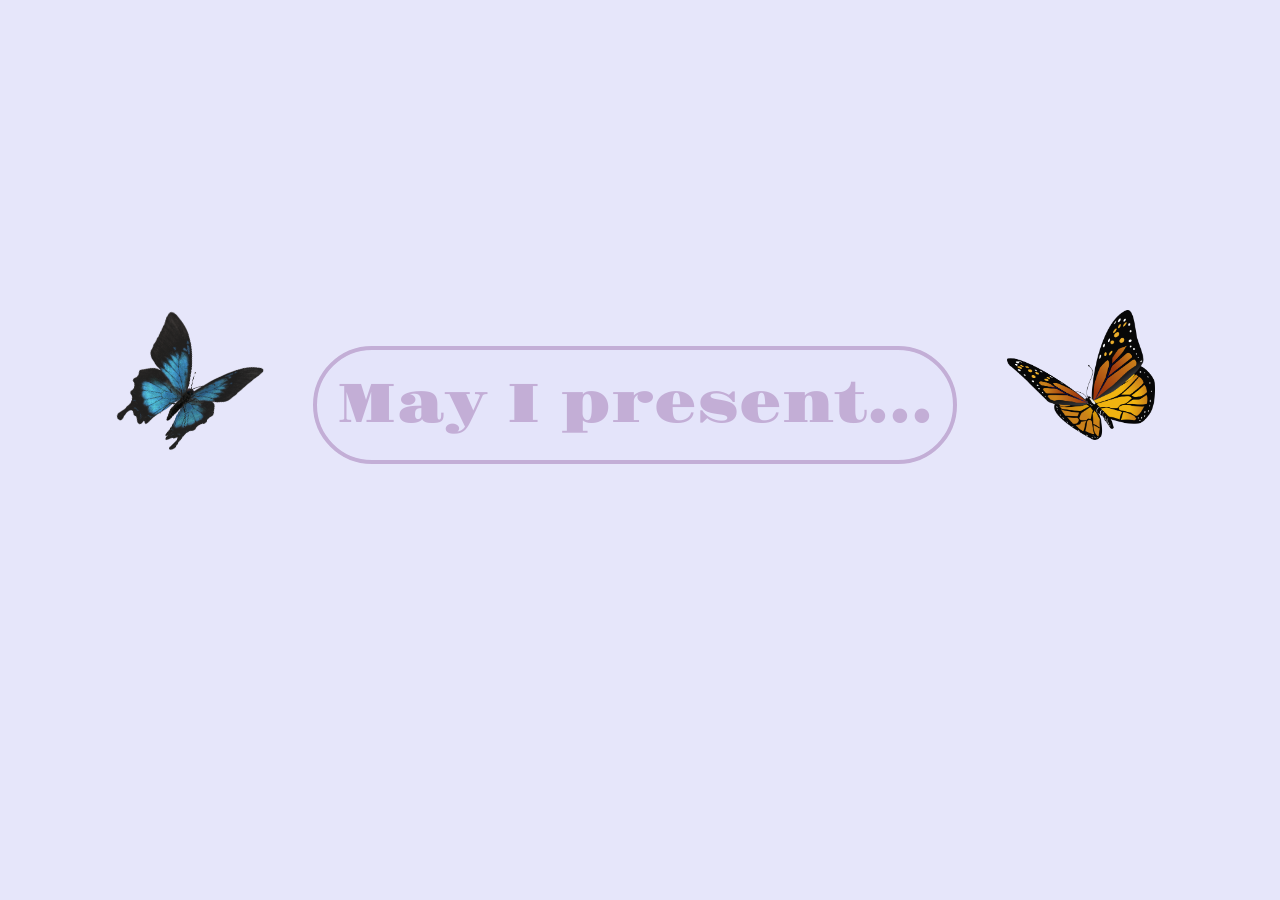
==== index.html @ 0151bbb2 "Refactor image paths in index.html Updated image paths and removed unnecessary file path." ====
<!DOCTYPE html>
<html>

  <head>
    <link rel="preconnect" href="https://fonts.googleapis.com">
    <link rel="preconnect" href="https://fonts.gstatic.com" crossorigin>
    <link href="https://fonts.googleapis.com/css2?family=Gravitas+One&display=swap" rel="stylesheet">
    <title>May I present...</title>
    <link rel="stylesheet" type="text/css" href="May I.css">
    <link rel="icon" type="image/png" href="creativecanvasdesign-butterfly-10365921_1920.png">
  </head>

  <body>
  <div class="butterfly">
    <img class="FLY" src="Butterfly 1.png">

    <div class="butterfly">
      <button class="np">May I present...</button> 
    </div>

    <div class="butterfly"><img class="Fly2" src="butterfly 2.png"> </div>

  </div>

  
  </body>
</html>
---- May I.css ----
body {
  display: flex;
  min-height: 90vh;
  margin:0;
  background-color: #e6e6fa;
  justify-content: center;
  align-items: center;
  text-align: center;
}
.butterfly {
  display: flex;
  align-items: center;
  justify-content: center;
  gap: 50px;
}
.main{
  display: flex;
  flex: 0 0 0 auto;
}
.np{
  z-index: 50;
  font-family: 'Gravitas One', Helvetica, sans-serif;
  font-size: 55px;
  padding:20px;
  margin:0;
  background-color:rgb(228, 228, 250);
  border: none;
  color: rgb(195, 174, 214);
  border: 4px solid rgb(195, 174, 214);
  border-radius: 80px;
  margin: 0;
  opacity: 1;
  transition: opacity 0.15s, padding 0.15s;
} 

.np:hover{
  z-index: 50;
  opacity: 80%;
  padding: 25px;
  cursor: pointer;
}

.np:active {
  z-index: 50;
  opacity: 0.7;
}
.butterfly:has(.np:hover) .FLY {
  transform: translate(400px, -240px) rotate(25deg);
}

.butterfly:has(.np:hover) .Fly2 {
  transform: translate(-400px, 140px) rotate(-25deg);
}

.FLY{
  flex: 0 0 0 auto;
  position: relative;
  z-index: 100;
  height: 130px;
  rotate: 20deg;
  padding: 0 15px 30px 0;
  margin:none;
  transition: transform 3s cubic-bezier(0.455, 0.03, 0.515, 0.955);
}

.Fly2{
  flex: 0 0 0 auto;
  height: 130px;
  z-index: 100;
  rotate: 0deg;
  margin: none;  
  padding: 0 0 60px 0;
  transition: transform 3s cubic-bezier(0.445, 0.03, 0.515, 0.955);
  
}
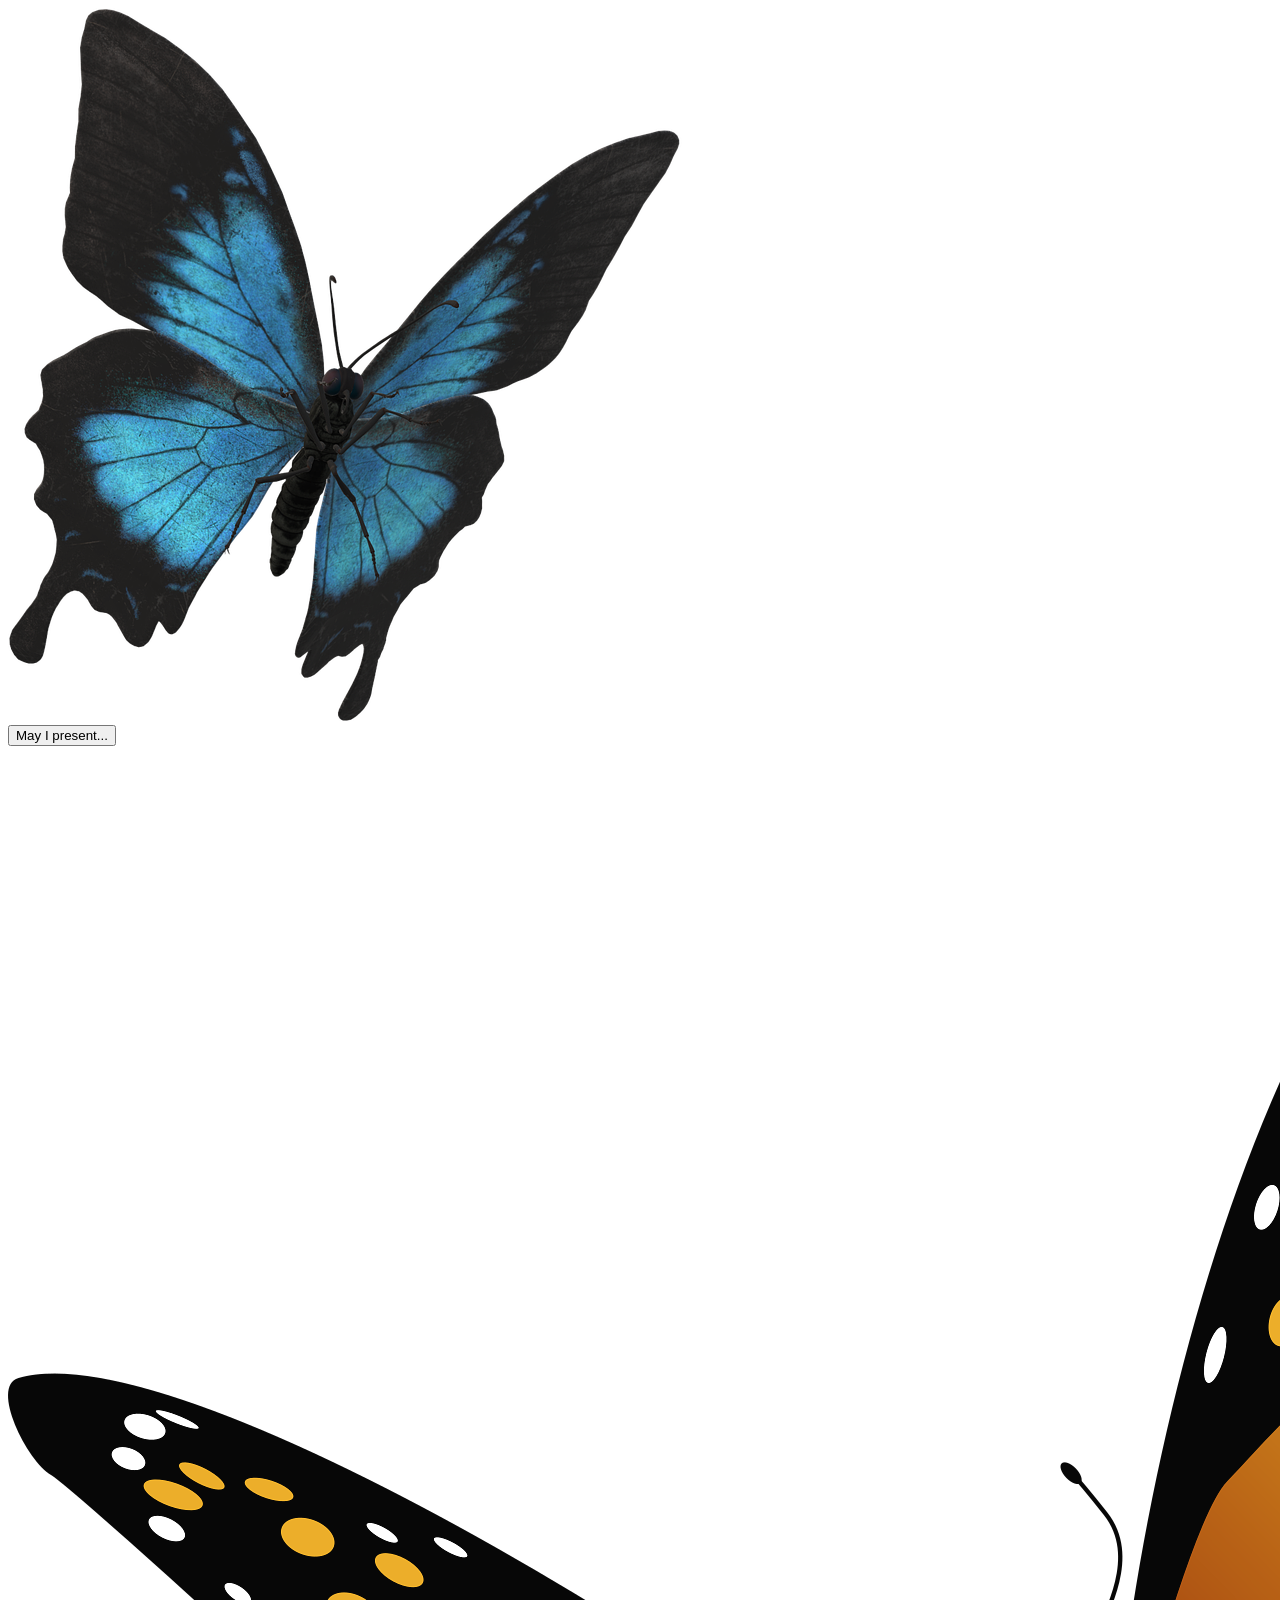
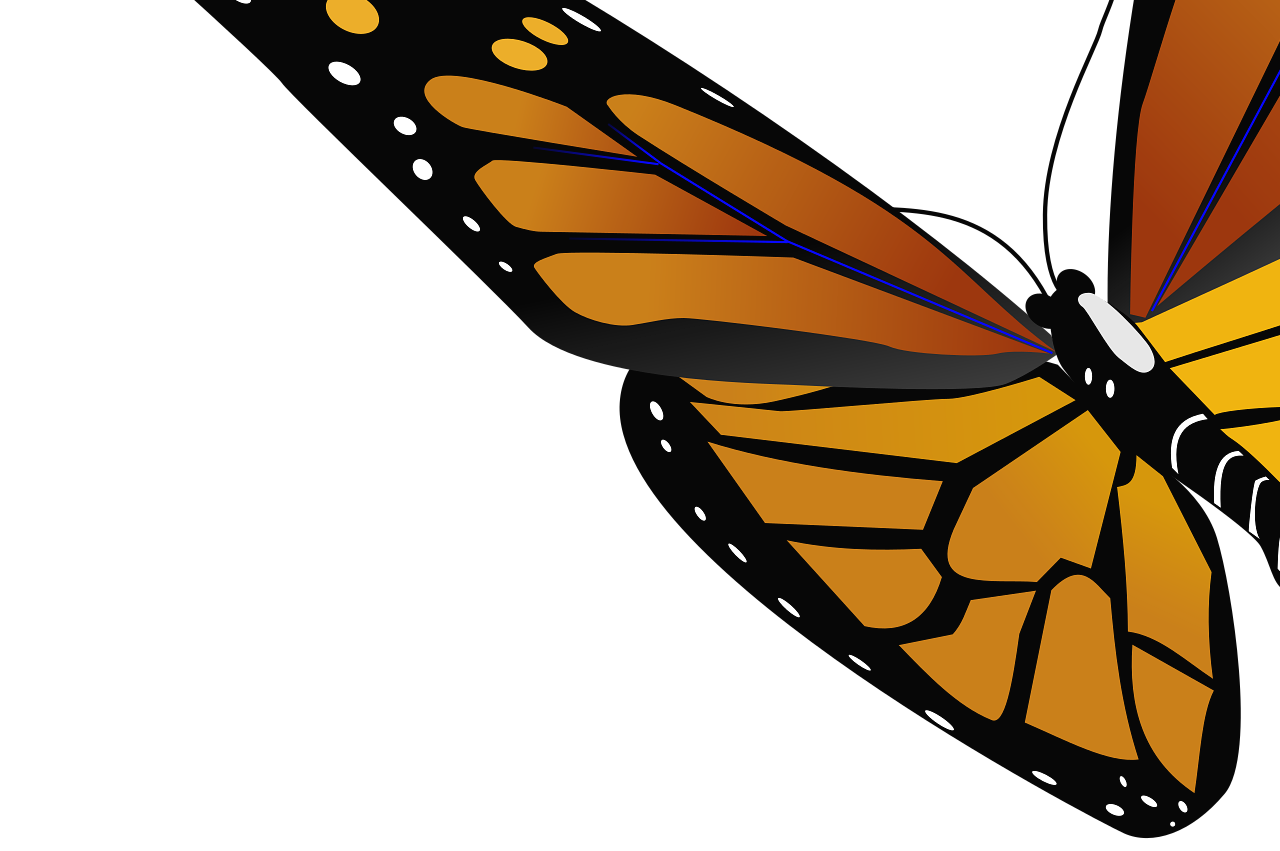
==== commit 7356d69b: "Update index.html" ====
--- a/index.html
+++ b/index.html
@@ -6,7 +6,7 @@
     <link rel="preconnect" href="https://fonts.gstatic.com" crossorigin>
     <link href="https://fonts.googleapis.com/css2?family=Gravitas+One&display=swap" rel="stylesheet">
     <title>May I present...</title>
-    <link rel="stylesheet" type="text/css" href="May I.css">
+    <link rel="stylesheet" type="text/css" href="styles.css">
     <link rel="icon" type="image/png" href="creativecanvasdesign-butterfly-10365921_1920.png">
   </head>
 
@@ -15,7 +15,7 @@
     <img class="FLY" src="Butterfly 1.png">
 
     <div class="butterfly">
-      <button class="np">May I present...</button> 
+      <a href="Main.html"><button class="np">May I present...</button></a>
     </div>
 
     <div class="butterfly"><img class="Fly2" src="butterfly 2.png"> </div>
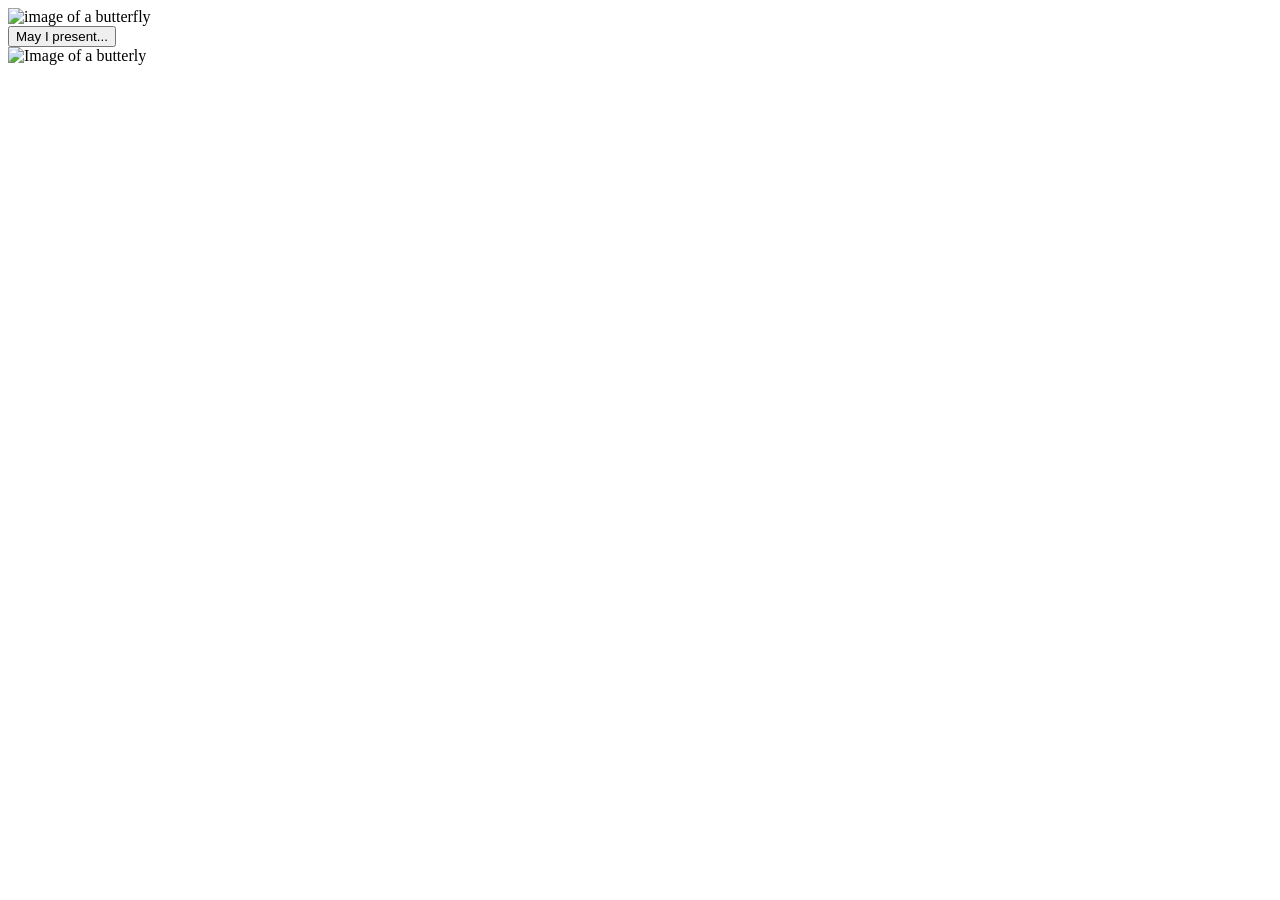
==== commit 95c2dca1: "Fix image paths and update favicon Updated image sources and icon link in index.html." ====
--- a/index.html
+++ b/index.html
@@ -7,18 +7,18 @@
     <link href="https://fonts.googleapis.com/css2?family=Gravitas+One&display=swap" rel="stylesheet">
     <title>May I present...</title>
     <link rel="stylesheet" type="text/css" href="styles.css">
-    <link rel="icon" type="image/png" href="creativecanvasdesign-butterfly-10365921_1920.png">
+    <link rel="icon" type="image" href="Images/Butterfly3.png">
   </head>
 
-  <body>
+  <body class="index-body">
   <div class="butterfly">
-    <img class="FLY" src="Butterfly 1.png">
+    <img class="FLY" src="Images/Butterfly1.png" alt="image of a butterfly">
 
     <div class="butterfly">
       <a href="Main.html"><button class="np">May I present...</button></a>
     </div>
 
-    <div class="butterfly"><img class="Fly2" src="butterfly 2.png"> </div>
+    <div class="butterfly"><img class="Fly2" src="Images/butterfly2.png" alt="Image of a butterly"></div>
 
   </div>
 
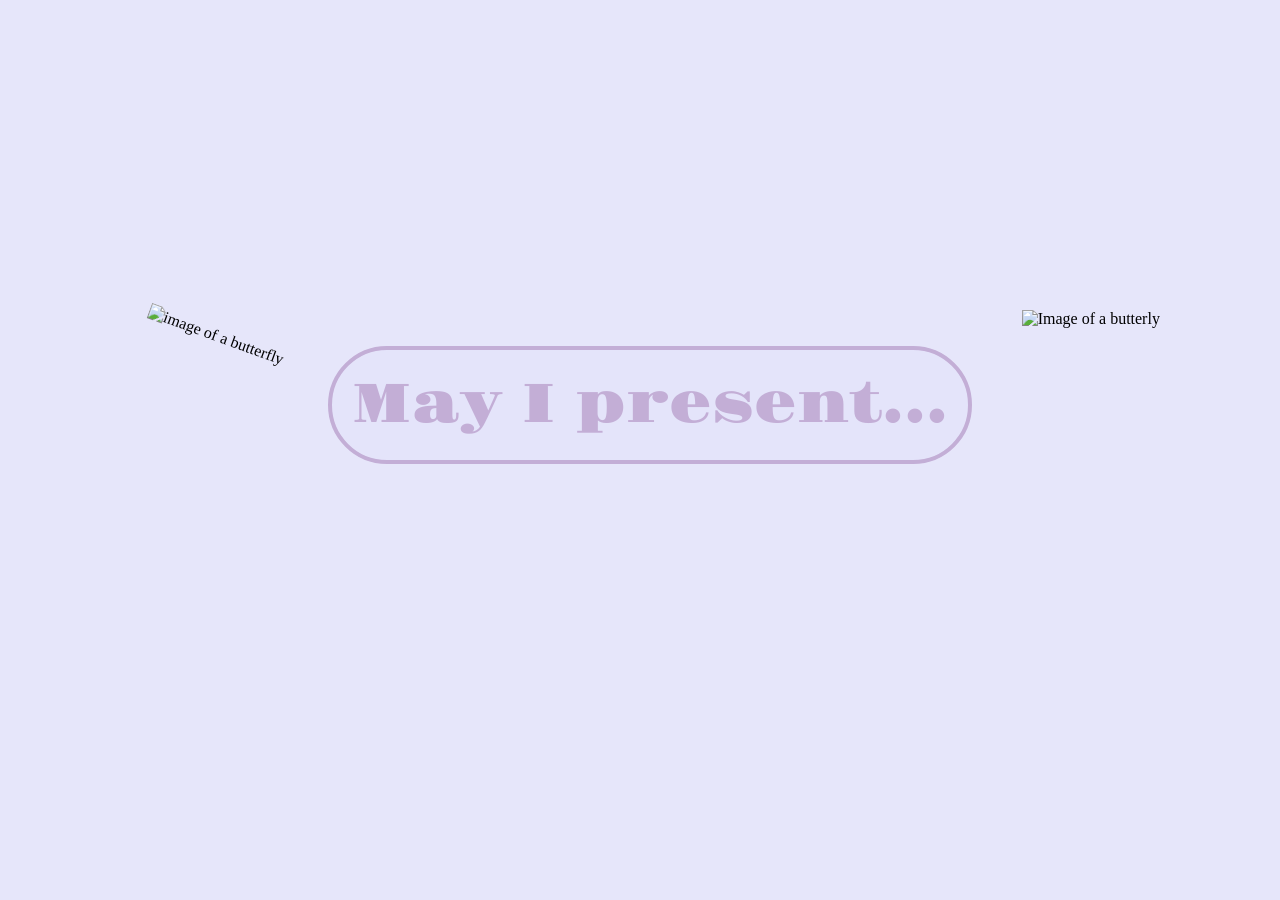
==== commit 6950a4a6: "Fix link case sensitivity in index.html Updated link to Main.html and ensured consistent casing." ====
--- a/index.html
+++ b/index.html
@@ -15,7 +15,7 @@
     <img class="FLY" src="Images/Butterfly1.png" alt="image of a butterfly">
 
     <div class="butterfly">
-      <a href="Main.html"><button class="np">May I present...</button></a>
+      <a href="main.html"><button class="np">May I present...</button></a>
     </div>
 
     <div class="butterfly"><img class="Fly2" src="Images/butterfly2.png" alt="Image of a butterly"></div>
--- a/styles.css
+++ b/styles.css
@@ -0,0 +1,128 @@
+/* Page 1*/
+.index-body {
+  display: flex;
+  min-height: 90vh;
+  margin:0;
+  background-color: #e6e6fa;
+  justify-content: center;
+  align-items: center;
+  text-align: center;
+}
+.butterfly {
+  display: flex;
+  align-items: center;
+  justify-content: center;
+  gap: 50px;
+}
+.main{
+  display: flex;
+  flex: 0 0 0 auto;
+}
+.np{
+  z-index: 50;
+  font-family: 'Gravitas One', Helvetica, sans-serif;
+  font-size: 55px;
+  padding:20px;
+  margin:0;
+  background-color:rgb(228, 228, 250);
+  border: none;
+  color: rgb(195, 174, 214);
+  border: 4px solid rgb(195, 174, 214);
+  border-radius: 80px;
+  margin: 0;
+  opacity: 1;
+  transition: opacity 0.15s, padding 0.15s;
+} 
+
+.np:hover{
+  z-index: 50;
+  opacity: 80%;
+  padding: 25px;
+  cursor: pointer;
+}
+
+.np:active {
+  z-index: 50;
+  opacity: 0.7;
+}
+.butterfly:has(.np:hover) .FLY {
+  transform: translate(400px, -240px) rotate(25deg);
+}
+
+.butterfly:has(.np:hover) .Fly2 {
+  transform: translate(-400px, 140px) rotate(-25deg);
+}
+
+.FLY{
+  flex: 0 0 0 auto;
+  position: relative;
+  z-index: 100;
+  height: 130px;
+  rotate: 20deg;
+  padding: 0 15px 30px 0;
+  margin:none;
+  transition: transform 3s cubic-bezier(0.455, 0.03, 0.515, 0.955);
+}
+
+.Fly2{
+  flex: 0 0 0 auto;
+  height: 130px;
+  z-index: 100;
+  rotate: 0deg;
+  margin: none;  
+  padding: 0 0 60px 0;
+  transition: transform 3s cubic-bezier(0.445, 0.03, 0.515, 0.955);
+  
+}
+
+/*Main Page*/
+
+.main-body{
+  background-color: lavender;
+  font-family:Abril Fatface,Arial;
+  /*font-family: Bagel Fat One, Arial;*/
+  font-size: 30px;
+}
+
+.grid{
+  display: grid;
+  grid-template-areas: 
+  'H1 L1 L2 L3 H3'
+  'PL Q1 St Q3 WC'
+  'PL R1 N R2 WC'
+  'PL Q2 FA Q4 WC'
+  'H2 FF FF FF H4';
+  text-align: center;
+  padding: 0 0 0 0;
+  margin: 0 0 0 0;
+}
+
+.Hobby1{grid-area: H1; border: 1px solid red;}
+.Playlist{grid-area:PL;border: 1px solid red;}
+.Hobby2{grid-area:H2 ;border: 1px solid red;}
+.Lang1{grid-area: L1;border: 1px solid red;}
+.Quote1{grid-area: Q1;border: 1px solid red;}
+.Roblox1{grid-area: R1;border: 1px solid red;}
+.Quote2{grid-area: Q2;border: 1px solid red;}
+.Lang2{grid-area: L2;border: 1px solid red;}
+.FavFood{grid-area: FF;border: 1px solid red;}
+.Name{
+  grid-area: N;
+  font-size: 60px;
+  color: purple;
+  border: 1px solid red;
+  padding: 5px 5px 5px 5px;
+}
+.sth{grid-area: St;border: 1px solid red;}
+.FavAnimal{grid-area: FA;border: 1px solid red;}
+.Lang3{grid-area: L3; border: 1px solid red;}
+.Quote3{grid-area: Q3; border: 1px solid red;}
+.Roblox2{grid-area: R2;border: 1px solid red;}
+.Quote4{grid-area: Q4;border: 1px solid red; color: rgb(1, 104, 201);}
+.Hobby3{grid-area: H3;border: 1px solid red;}
+.WhyCode{grid-area: WC;border: 1px solid red;}
+.Hobby4{grid-area: H4;border: 1px solid red;}
+
+.italic{
+  font-size: 40px;
+}
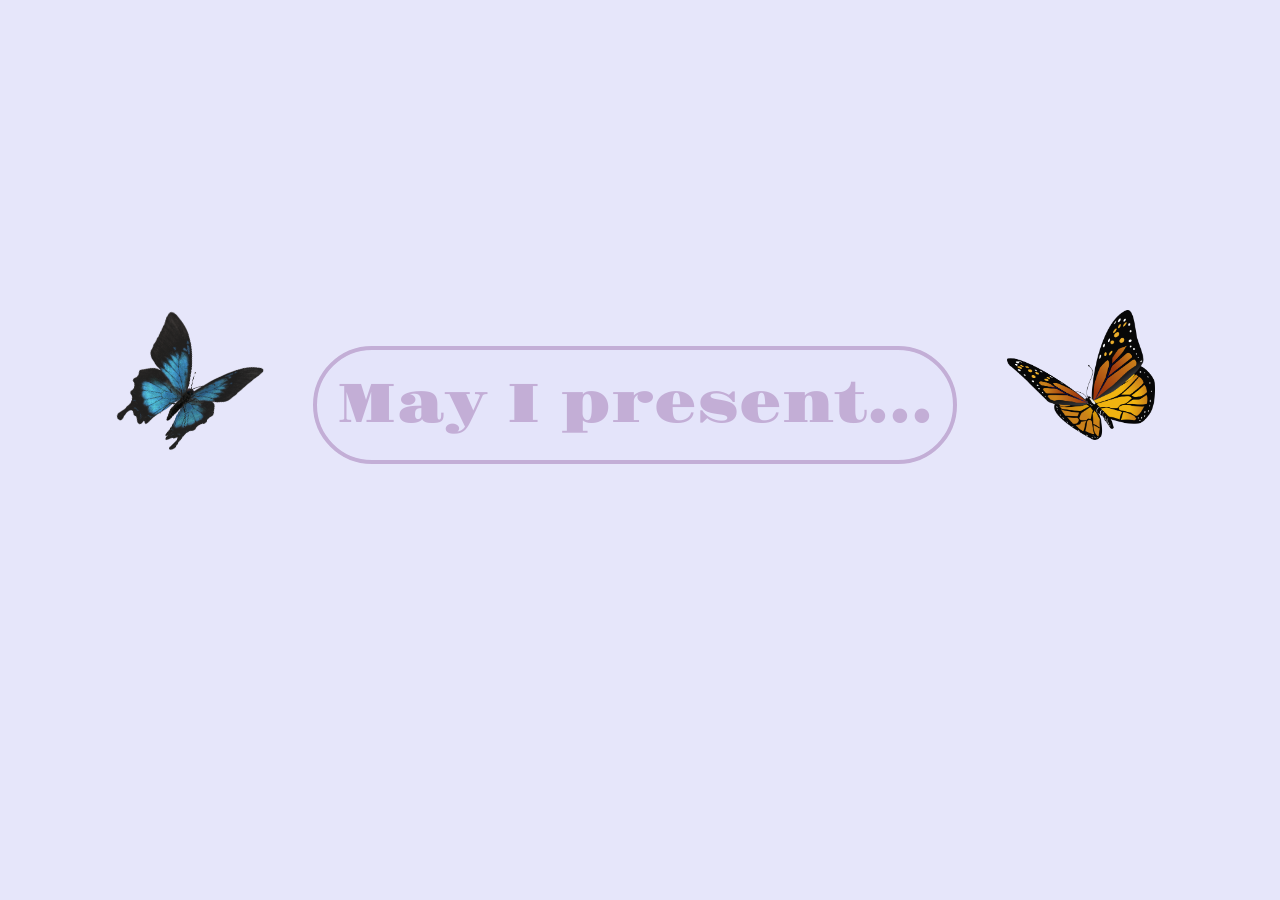
==== commit cbb3dac6: "Fix image paths in index.html Updated image paths to remove 'Images/' prefix." ====
--- a/index.html
+++ b/index.html
@@ -7,18 +7,18 @@
     <link href="https://fonts.googleapis.com/css2?family=Gravitas+One&display=swap" rel="stylesheet">
     <title>May I present...</title>
     <link rel="stylesheet" type="text/css" href="styles.css">
-    <link rel="icon" type="image" href="Images/Butterfly3.png">
+    <link rel="icon" type="image" href="Butterfly3.png">
   </head>
 
   <body class="index-body">
   <div class="butterfly">
-    <img class="FLY" src="Images/Butterfly1.png" alt="image of a butterfly">
+    <img class="FLY" src="Butterfly1.png" alt="image of a butterfly">
 
     <div class="butterfly">
       <a href="main.html"><button class="np">May I present...</button></a>
     </div>
 
-    <div class="butterfly"><img class="Fly2" src="Images/butterfly2.png" alt="Image of a butterly"></div>
+    <div class="butterfly"><img class="Fly2" src="butterfly2.png" alt="Image of a butterly"></div>
 
   </div>
 
